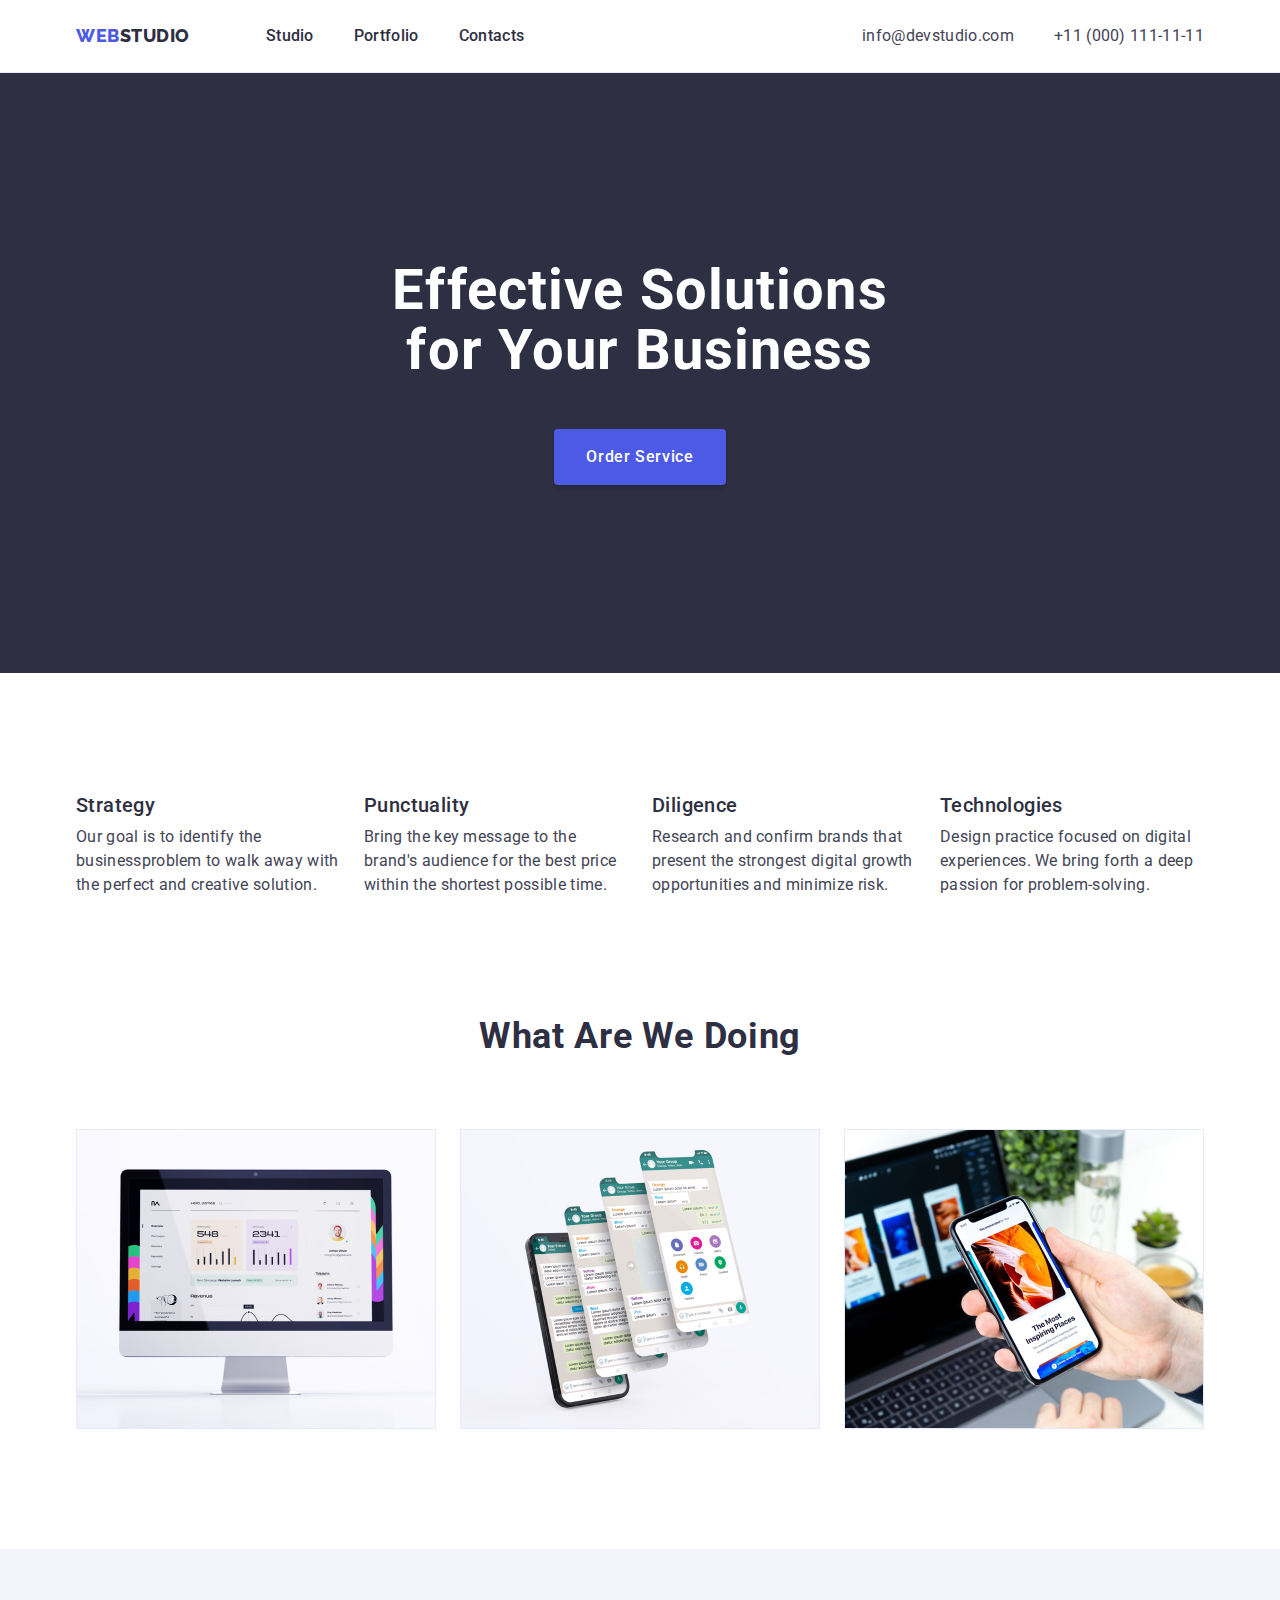
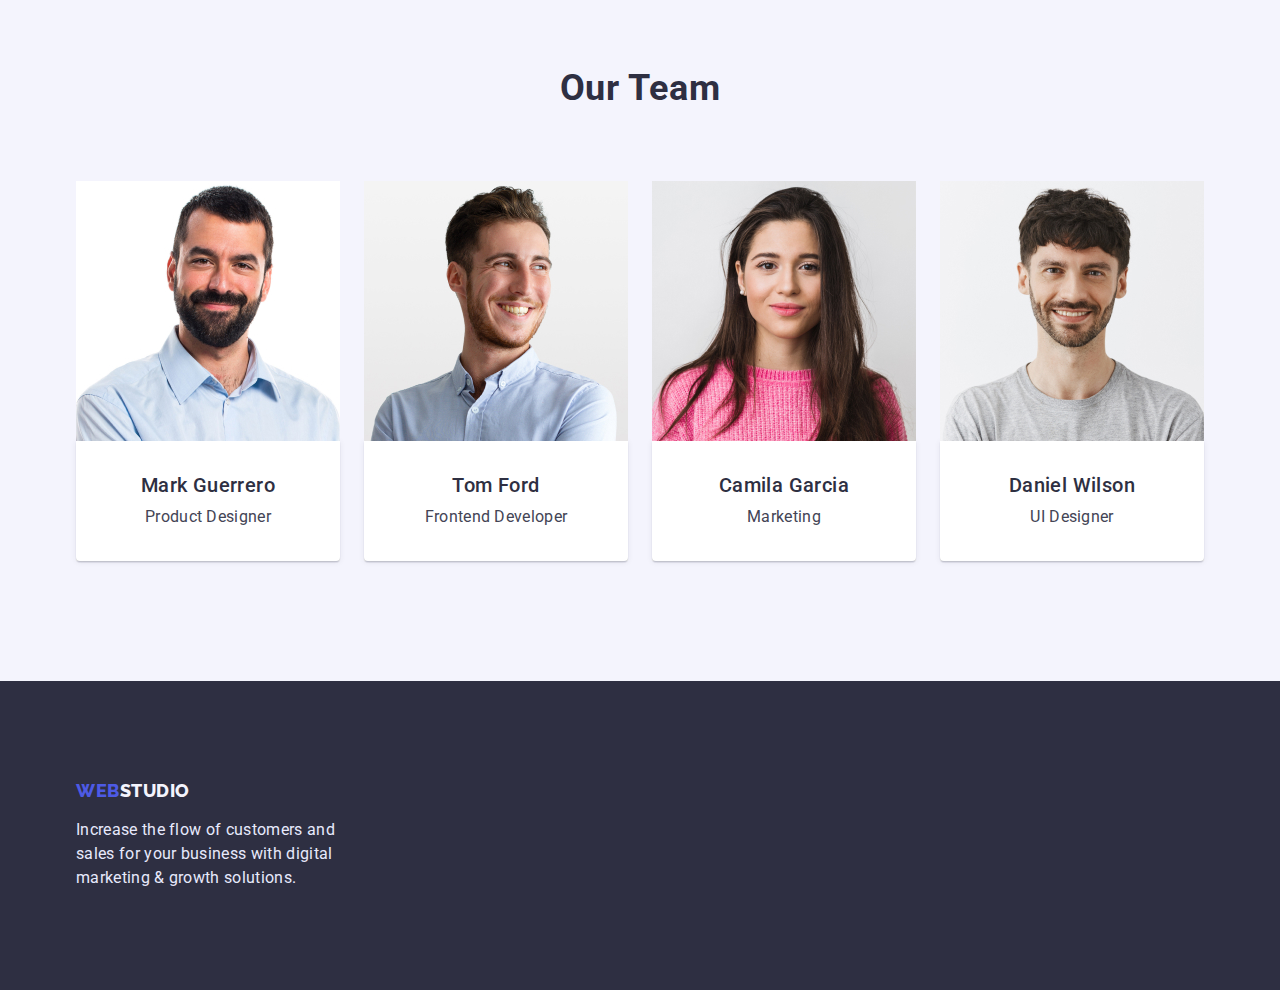
==== index.html @ 1cea7742 "Initial commit" ====
<!DOCTYPE html>
<html lang="en">
  <head>
    <meta charset="UTF-8" />
    <meta http-equiv="X-UA-Compatible" content="IE=edge" />
    <meta name="viewport" content="width=device-width, initial-scale=1.0" />
    <title>Web Studio</title>
    <link rel="preconnect" href="https://fonts.googleapis.com" />
    <link rel="preconnect" href="https://fonts.gstatic.com" crossorigin />
    <link
      href="https://fonts.googleapis.com/css2?family=Raleway:wght@800&family=Roboto:wght@400;500;700;900&display=swap"
      rel="stylesheet"
    />
    <link
      rel="stylesheet"
      href="https://cdnjs.cloudflare.com/ajax/libs/modern-normalize/1.1.0/modern-normalize.min.css"
    />
    <link rel="stylesheet" href="./css/styles.css" />
  </head>
  <body>
    <header class="header">
      <div class="container header-container">
        <nav class="nav">
          <a href="./index.html" class="logo"
            ><span class="accent">Web</span>Studio</a
          >
          <ul class="nav-list list">
            <li class="nav-item">
              <a href="./index.html" class="nav-link">Studio</a>
            </li>
            <li class="nav-item">
              <a href="./portfolio.html" class="nav-link">Portfolio</a>
            </li>
            <li class="nav-item"><a href="#" class="nav-link">Contacts</a></li>
          </ul>
        </nav>
        <address class="address">
          <ul class="address-list list">
            <li class="address-item">
              <a href="mailto:info@devstudio.com" class="address-link"
                >info@devstudio.com</a
              >
            </li>
            <li class="address-item">
              <a href="tel:+110001111111" class="address-link"
                >+11 (000) 111-11-11</a
              >
            </li>
          </ul>
        </address>
      </div>
    </header>

    <main class="main">
      <section class="hero section">
        <div class="container">
          <h1 class="hero-title">Effective Solutions for Your Business</h1>
          <button class="hero-btn" type="button">Order Service</button>
        </div>
      </section>
      <section class="features section">
        <div class="container">
          <h2 class="features-title visually-hidden">Our Features</h2>
          <ul class="features-list list">
            <li class="features-item">
              <h3 class="section-subtitle">Strategy</h3>
              <p class="section-description">
                Our goal is to identify the businessproblem to walk away with
                the perfect and creative solution.
              </p>
            </li>
            <li class="features-item">
              <h3 class="section-subtitle">Punctuality</h3>
              <p class="section-description">
                Bring the key message to the brand's audience for the best price
                within the shortest possible time.
              </p>
            </li>
            <li class="features-item">
              <h3 class="section-subtitle">Diligence</h3>
              <p class="section-description">
                Research and confirm brands that present the strongest digital
                growth opportunities and minimize risk.
              </p>
            </li>
            <li class="features-item">
              <h3 class="section-subtitle">Technologies</h3>
              <p class="section-description">
                Design practice focused on digital experiences. We bring forth a
                deep passion for problem-solving.
              </p>
            </li>
          </ul>
        </div>
      </section>
      <section class="about section">
        <div class="container">
          <h2 class="about-title title">What are we doing</h2>
          <ul class="about-list list">
            <li class="about-item">
              <img
                class="about-img"
                src="./images/Rectangle71.jpg"
                alt="photo"
                width="360"
                height="300"
              />
            </li>
            <li class="about-item">
              <img
                class="about-img"
                src="./images/Rectangle71s.jpg"
                alt="photo"
                width="360"
                height="300"
              />
            </li>
            <li class="about-item">
              <img
                class="about-img"
                src="./images/Rectangle71ss.jpg"
                alt="photo"
                width="360"
                height="300"
              />
            </li>
          </ul>
        </div>
      </section>
      <section class="team section">
        <div class="container">
          <h2 class="team-title title">Our Team</h2>
          <ul class="team-list list">
            <li class="team-item">
              <img
                class="team-img"
                src="./images/img.jpg"
                alt="human-photo"
                width="264"
                height="260"
              />
              <div class="card">
                <h3 class="section-subtitle">Mark Guerrero</h3>
                <p class="section-description">Product Designer</p>
              </div>
            </li>
            <li class="team-item">
              <img
                class="team-img"
                src="./images/img1.jpg"
                alt="human-photo"
                width="264"
                height="260"
              />
              <div class="card">
                <h3 class="section-subtitle">Tom Ford</h3>
                <p class="section-description">Frontend Developer</p>
              </div>
            </li>
            <li class="team-item">
              <img
                class="team-img"
                src="./images/img2.jpg"
                alt="human-photo"
                width="264"
                height="260"
              />
              <div class="card">
                <h3 class="section-subtitle">Camila Garcia</h3>
                <p class="section-description">Marketing</p>
              </div>
            </li>
            <li class="team-item">
              <img
                class="team-img"
                src="./images/img3.jpg"
                alt="human-photo"
                width="264"
                height="260"
              />
              <div class="card">
                <h3 class="section-subtitle">Daniel Wilson</h3>
                <p class="section-description">UI Designer</p>
              </div>
            </li>
          </ul>
        </div>
      </section>
    </main>

    <footer class="footer">
      <div class="container">
        <a href="./index.html" class="footer-logo"
          ><span class="accent">Web</span>Studio</a
        >
        <p class="footer-text">
          Increase the flow of customers and sales for your business with
          digital marketing & growth solutions.
        </p>
      </div>
    </footer>
  </body>
</html>
---- css/styles.css ----
/* global */

:root {
  --primary-brand: #4d5ae5;
  --pressed-state: #404bbf;
  --dark: #2e2f42;
  --success: #31d0aa;
  --text: #434455;
  --subtle-text: #8e8f99;
  --accent: #e7e9fc;
  --light: #f4f4fd;
  --modal-overlay: #2e2f42;
  --hero-background: #2e2f42;
  --white: #ffffff;
}

body {
  font-family: "Roboto", sans-serif;
  font-size: 16px;
  color: var(--dark);
  background-color: var(--white);
}

h1,
h2,
h3,
h4,
h5,
h6,
p,
ul {
  padding: 0;
  margin: 0;
}

.container {
  max-width: 1158px;
  margin: 0 auto;
  padding: 0 15px;
}

.list {
  list-style: none;
}

.visually-hidden {
  position: absolute;
  white-space: nowrap;
  width: 1px;
  height: 1px;
  overflow: hidden;
  border: 0;
  padding: 0;
  clip: rect(0 0 0 0);
  clip-path: inset(50%);
  margin: -1px;
}

img {
  display: block;
  max-width: 100%;
  height: auto;
}

.title {
  color: var(--dark);
  font-size: 36px;
  line-height: 1.11;
  letter-spacing: 0.02em;
  text-transform: capitalize;
}

.section {
  padding-top: 120px;
  padding-bottom: 120px;
}

.section-subtitle {
  margin-bottom: 8px;

  color: var(--dark);
  font-weight: 500;
  font-size: 20px;
  line-height: 1.2;
  letter-spacing: 0.02em;
}

.section-description {
  color: var(--text);
  line-height: 1.5;
  letter-spacing: 0.02em;
}

/* header */

.header {
  padding-top: 24px;
  padding-bottom: 24px;

  border-bottom: 1px solid var(--accent);
}

.header-container {
  display: flex;
  align-items: center;
}

.logo {
  margin-right: 76px;

  color: var(--dark);
  font-family: "Raleway", sans-serif;
  font-weight: 800;
  font-size: 18px;
  line-height: 1.33;
  letter-spacing: 0.03em;
  text-transform: uppercase;
  text-decoration: none;
}

.accent {
  color: var(--primary-brand);
}

.nav {
  display: flex;
  margin-right: auto;
}

.nav-list {
  display: flex;
  align-items: center;
}

.nav-item:not(:last-child) {
  margin-right: 40px;
}

.nav-link {
  padding-top: 24px;
  padding-bottom: 24px;

  color: var(--dark);
  text-decoration: none;
  font-weight: 500;
  line-height: 1.5;
  letter-spacing: 0.02em;
}

.nav-link:hover,
.nav-link:focus {
  color: var(--pressed-state);
}

.address {
  font-style: normal;
}

.address-list {
  display: flex;
}

.address-item:not(:last-child) {
  margin-right: 40px;
}

.address-link {
  color: var(--text);
  line-height: 1.5;
  text-decoration: none;
  letter-spacing: 0.02em;
}

.address-link:hover,
.address-link:focus {
  color: var(--pressed-state);
}

/* footer */

.footer {
  padding-top: 100px;
  padding-bottom: 100px;

  background-color: var(--dark);
}

.footer-logo {
  color: var(--light);
  font-family: "Raleway", sans-serif;
  font-weight: 800;
  font-size: 18px;
  line-height: 1.16;
  letter-spacing: 0.03em;
  text-transform: uppercase;
  text-decoration: none;
}

.footer-text {
  max-width: 264px;
  margin-top: 16px;

  color: var(--accent);
  line-height: 1.5;
  letter-spacing: 0.02em;
}

/* hero */

.hero {
  background-color: var(--dark);

  text-align: center;
}

.hero.section {
  padding-top: 188px;
  padding-bottom: 188px;
}

.hero-title {
  margin: 0 auto;
  max-width: 500px;

  color: var(--white);
  font-size: 56px;
  line-height: 1.07;
  letter-spacing: 0.02em;
}

.hero-btn {
  margin-top: 48px;
  min-width: 169px;
  padding: 16px 32px;

  color: var(--white);
  background-color: var(--primary-brand);
  font-weight: 500;
  line-height: 1.5;
  letter-spacing: 0.04em;
  cursor: pointer;

  border: none;
  box-shadow: 0px 4px 4px rgba(0, 0, 0, 0.15);
  border-radius: 4px;
}

.hero-btn:hover,
.hero-btn:focus {
  background-color: var(--pressed-state);
}

/* features */

.features-list {
  display: flex;
}

.features-item {
  width: 264px;
}

.features-item:not(:last-child) {
  margin-right: 24px;
}

/* about */

.about {
  padding-top: 0;
}

.about-title {
  margin-bottom: 72px;
  text-align: center;
}

.about-list {
  display: flex;
  gap: 24px;
}

.about-item {
}

/* team */

.team {
  background-color: var(--light);
}

.team-title {
  margin-bottom: 72px;
  text-align: center;
}

.team-list {
  display: flex;
}

.team-item {
  background-color: var(--white);
}

.team-item:not(:last-child) {
  margin-right: 24px;
}

.card {
  padding-top: 32px;
  padding-bottom: 32px;
  text-align: center;

  box-shadow: 0px 1px 6px rgba(46, 47, 66, 0.08),
    0px 1px 1px rgba(46, 47, 66, 0.16), 0px 2px 1px rgba(46, 47, 66, 0.08);
  border-radius: 0px 0px 4px 4px;
}

/* portfolio */

.portfolio {
  padding-top: 96px;
}

.portfolio-container {
  align-items: center;
}

.portfolio-btn-list {
  display: flex;
  gap: 24px;
  margin-bottom: 72px;
  justify-content: center;
}

.portfolio-btn {
  padding: 12px 24px;

  color: var(--primary-brand);
  background-color: var(--light);
  font-weight: 500;
  line-height: 1.5;
  letter-spacing: 0.04em;
  cursor: pointer;

  border: 1px solid var(--accent);
  border-radius: 4px;
}

.portfolio-btn:hover,
.portfolio-btn:focus {
  color: var(--white);
  background-color: var(--pressed-state);
}

.portfolio-card-list {
  display: flex;
  flex-wrap: wrap;
  column-gap: 24px;
  row-gap: 48px;
}

.card-list-item {
  flex-basis: calc((100% - 48px) / 3);
}

.portfolio-card {
  padding: 16px 32px;
  border: 1px solid var(--accent);
  border-top: transparent;
}
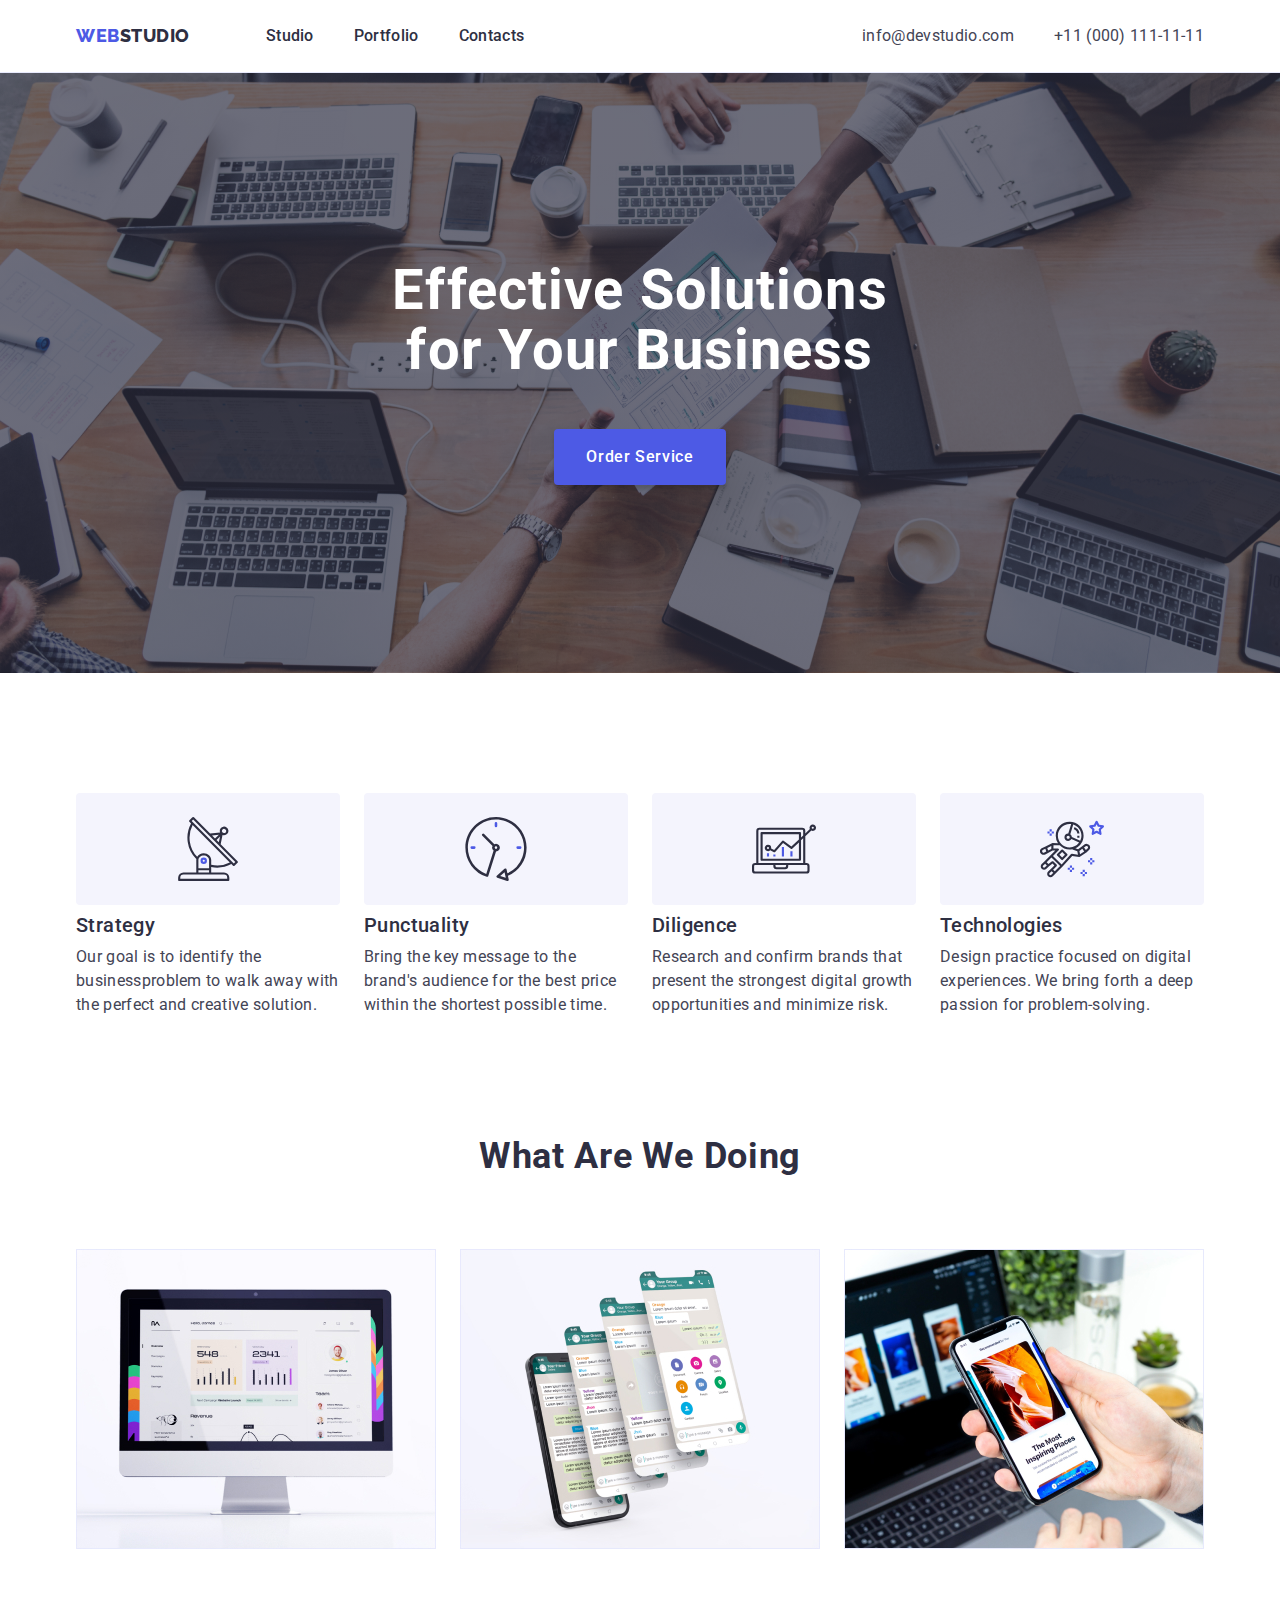
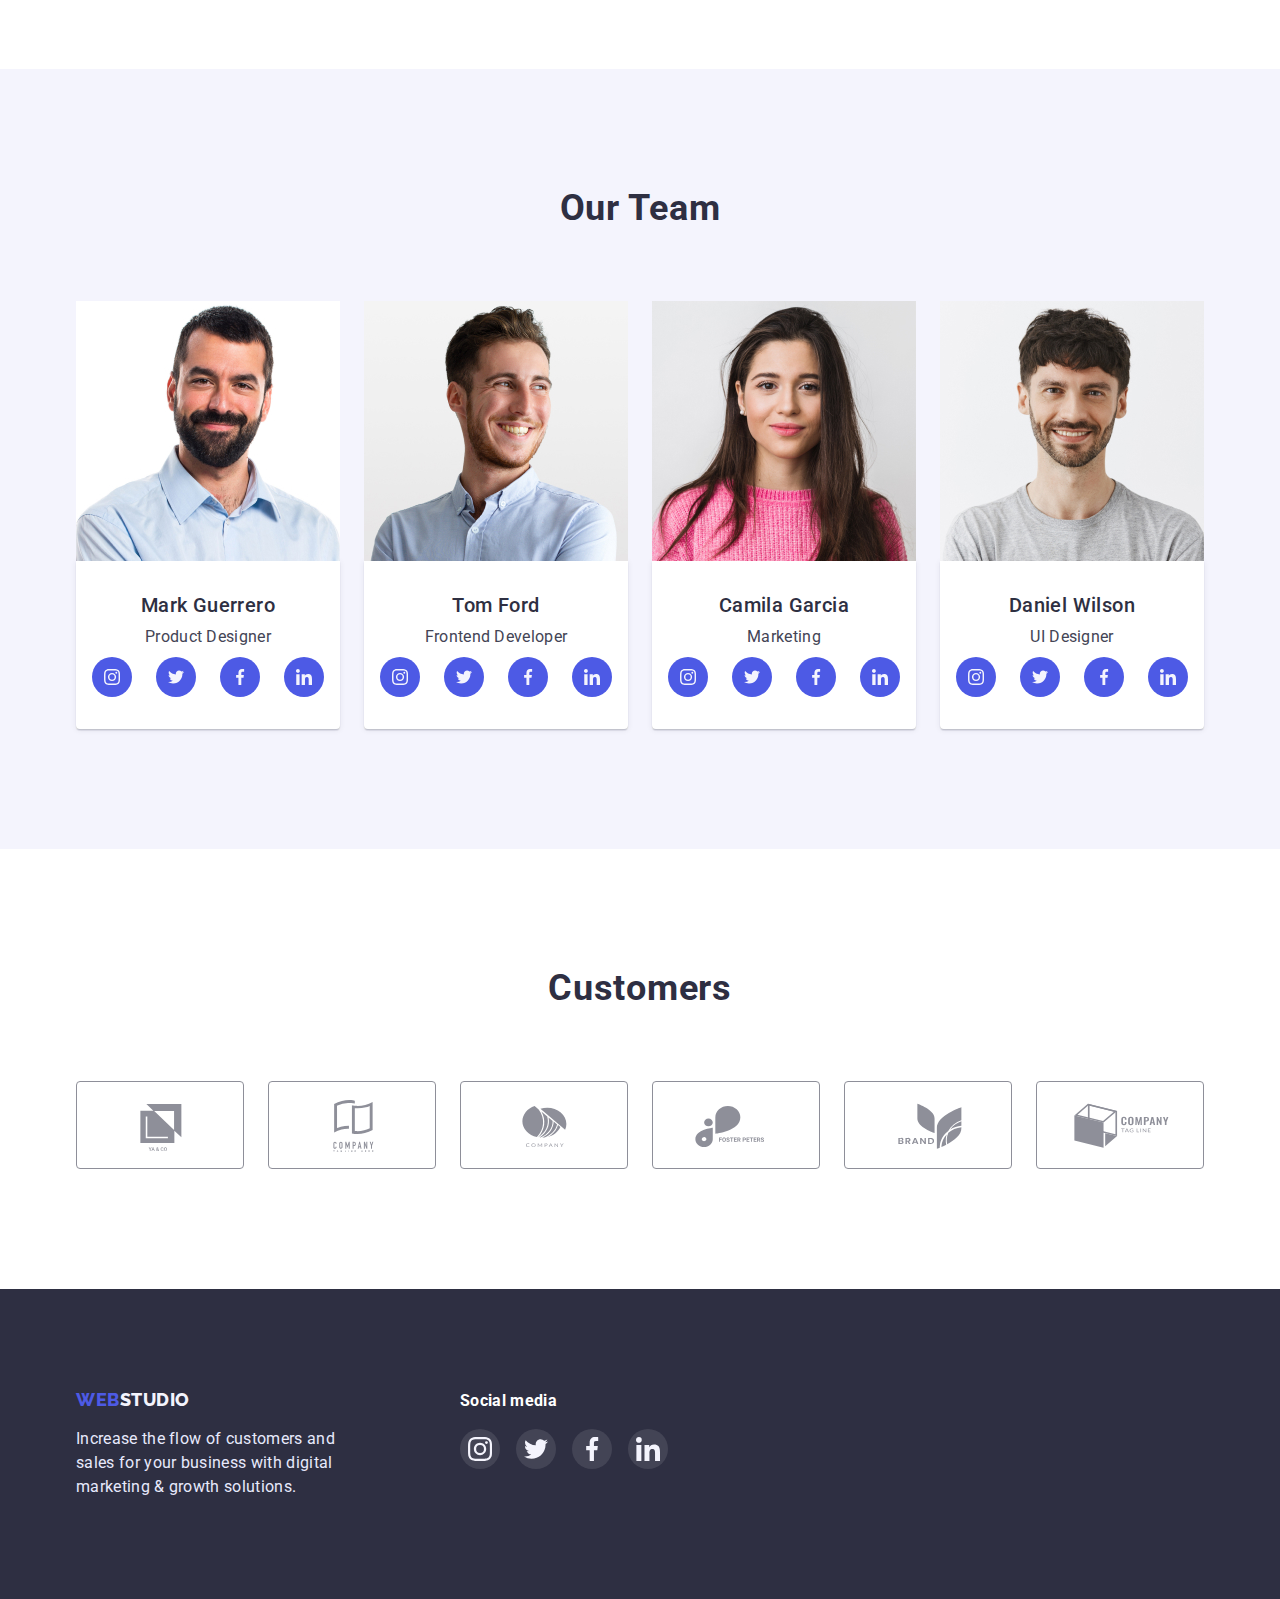
==== commit 6ee0b4d2: "finished" ====
--- a/index.html
+++ b/index.html
@@ -63,6 +63,11 @@
           <h2 class="features-title visually-hidden">Our Features</h2>
           <ul class="features-list list">
             <li class="features-item">
+              <div class="astounaut-icon-box">
+                <svg class="astounaut-icon" width="64" height="64">
+                  <use href="./images/icons.svg#icon-antenna"></use>
+                </svg>
+              </div>
               <h3 class="section-subtitle">Strategy</h3>
               <p class="section-description">
                 Our goal is to identify the businessproblem to walk away with
@@ -70,6 +75,11 @@
               </p>
             </li>
             <li class="features-item">
+              <div class="astounaut-icon-box">
+                <svg class="astounaut-icon" width="64" height="64">
+                  <use href="./images/icons.svg#icon-clock"></use>
+                </svg>
+              </div>
               <h3 class="section-subtitle">Punctuality</h3>
               <p class="section-description">
                 Bring the key message to the brand's audience for the best price
@@ -77,6 +87,11 @@
               </p>
             </li>
             <li class="features-item">
+              <div class="astounaut-icon-box">
+                <svg class="astounaut-icon" width="64" height="64">
+                  <use href="./images/icons.svg#icon-diagram"></use>
+                </svg>
+              </div>
               <h3 class="section-subtitle">Diligence</h3>
               <p class="section-description">
                 Research and confirm brands that present the strongest digital
@@ -84,6 +99,11 @@
               </p>
             </li>
             <li class="features-item">
+              <div class="astounaut-icon-box">
+                <svg class="astounaut-icon" width="64" height="64">
+                  <use href="./images/icons.svg#icon-astronaut"></use>
+                </svg>
+              </div>
               <h3 class="section-subtitle">Technologies</h3>
               <p class="section-description">
                 Design practice focused on digital experiences. We bring forth a
@@ -141,7 +161,39 @@
               />
               <div class="card">
                 <h3 class="section-subtitle">Mark Guerrero</h3>
-                <p class="section-description">Product Designer</p>
+                <p class="team-card-description section-description">
+                  Product Designer
+                </p>
+                <ul class="card-soc-list list">
+                  <li class="card-soc-item">
+                    <a class="card-soc-link" href="">
+                      <svg class="soc-icon" width="16" height="16">
+                        <use href="./images/icons.svg#icon-instagram"></use>
+                      </svg>
+                    </a>
+                  </li>
+                  <li class="card-soc-item">
+                    <a class="card-soc-link" href="">
+                      <svg class="soc-icon" width="16" height="16">
+                        <use href="./images/icons.svg#icon-twitter"></use>
+                      </svg>
+                    </a>
+                  </li>
+                  <li class="card-soc-item">
+                    <a class="card-soc-link" href="">
+                      <svg class="soc-icon" width="16" height="16">
+                        <use href="./images/icons.svg#icon-facebook"></use>
+                      </svg>
+                    </a>
+                  </li>
+                  <li class="card-soc-item">
+                    <a class="card-soc-link" href="">
+                      <svg class="soc-icon" width="16" height="16">
+                        <use href="./images/icons.svg#icon-linkedin"></use>
+                      </svg>
+                    </a>
+                  </li>
+                </ul>
               </div>
             </li>
             <li class="team-item">
@@ -154,7 +206,39 @@
               />
               <div class="card">
                 <h3 class="section-subtitle">Tom Ford</h3>
-                <p class="section-description">Frontend Developer</p>
+                <p class="team-card-description section-description">
+                  Frontend Developer
+                </p>
+                <ul class="card-soc-list list">
+                  <li class="card-soc-item">
+                    <a class="card-soc-link" href="">
+                      <svg class="soc-icon" width="16" height="16">
+                        <use href="./images/icons.svg#icon-instagram"></use>
+                      </svg>
+                    </a>
+                  </li>
+                  <li class="card-soc-item">
+                    <a class="card-soc-link" href="">
+                      <svg class="soc-icon" width="16" height="16">
+                        <use href="./images/icons.svg#icon-twitter"></use>
+                      </svg>
+                    </a>
+                  </li>
+                  <li class="card-soc-item">
+                    <a class="card-soc-link" href="">
+                      <svg class="soc-icon" width="16" height="16">
+                        <use href="./images/icons.svg#icon-facebook"></use>
+                      </svg>
+                    </a>
+                  </li>
+                  <li class="card-soc-item">
+                    <a class="card-soc-link" href="">
+                      <svg class="soc-icon" width="16" height="16">
+                        <use href="./images/icons.svg#icon-linkedin"></use>
+                      </svg>
+                    </a>
+                  </li>
+                </ul>
               </div>
             </li>
             <li class="team-item">
@@ -167,7 +251,39 @@
               />
               <div class="card">
                 <h3 class="section-subtitle">Camila Garcia</h3>
-                <p class="section-description">Marketing</p>
+                <p class="team-card-description section-description">
+                  Marketing
+                </p>
+                <ul class="card-soc-list list">
+                  <li class="card-soc-item">
+                    <a class="card-soc-link" href="">
+                      <svg class="soc-icon" width="16" height="16">
+                        <use href="./images/icons.svg#icon-instagram"></use>
+                      </svg>
+                    </a>
+                  </li>
+                  <li class="card-soc-item">
+                    <a class="card-soc-link" href="">
+                      <svg class="soc-icon" width="16" height="16">
+                        <use href="./images/icons.svg#icon-twitter"></use>
+                      </svg>
+                    </a>
+                  </li>
+                  <li class="card-soc-item">
+                    <a class="card-soc-link" href="">
+                      <svg class="soc-icon" width="16" height="16">
+                        <use href="./images/icons.svg#icon-facebook"></use>
+                      </svg>
+                    </a>
+                  </li>
+                  <li class="card-soc-item">
+                    <a class="card-soc-link" href="">
+                      <svg class="soc-icon" width="16" height="16">
+                        <use href="./images/icons.svg#icon-linkedin"></use>
+                      </svg>
+                    </a>
+                  </li>
+                </ul>
               </div>
             </li>
             <li class="team-item">
@@ -180,8 +296,89 @@
               />
               <div class="card">
                 <h3 class="section-subtitle">Daniel Wilson</h3>
-                <p class="section-description">UI Designer</p>
-              </div>
+                <p class="team-card-description section-description">
+                  UI Designer
+                </p>
+                <ul class="card-soc-list list">
+                  <li class="card-soc-item">
+                    <a class="card-soc-link" href="">
+                      <svg class="soc-icon" width="16" height="16">
+                        <use href="./images/icons.svg#icon-instagram"></use>
+                      </svg>
+                    </a>
+                  </li>
+                  <li class="card-soc-item">
+                    <a class="card-soc-link" href="">
+                      <svg class="soc-icon" width="16" height="16">
+                        <use href="./images/icons.svg#icon-twitter"></use>
+                      </svg>
+                    </a>
+                  </li>
+                  <li class="card-soc-item">
+                    <a class="card-soc-link" href="">
+                      <svg class="soc-icon" width="16" height="16">
+                        <use href="./images/icons.svg#icon-facebook"></use>
+                      </svg>
+                    </a>
+                  </li>
+                  <li class="card-soc-item">
+                    <a class="card-soc-link" href="">
+                      <svg class="soc-icon" width="16" height="16">
+                        <use href="./images/icons.svg#icon-linkedin"></use>
+                      </svg>
+                    </a>
+                  </li>
+                </ul>
+              </div>
+            </li>
+          </ul>
+        </div>
+      </section>
+      <section class="customers section">
+        <div class="container">
+          <h2 class="customers-title title">Customers</h2>
+          <ul class="customers-list list">
+            <li class="customers-item">
+              <a href="" class="customers-link">
+                <svg class="customers-icon" width="104" height="56">
+                  <use href="./images/icons.svg#icon-customers-1"></use>
+                </svg>
+              </a>
+            </li>
+            <li class="customers-item">
+              <a href="" class="customers-link">
+                <svg class="customers-icon" width="104" height="56">
+                  <use href="./images/icons.svg#icon-customers-2"></use>
+                </svg>
+              </a>
+            </li>
+            <li class="customers-item">
+              <a href="" class="customers-link">
+                <svg class="customers-icon" width="104" height="56">
+                  <use href="./images/icons.svg#icon-customers-3"></use>
+                </svg>
+              </a>
+            </li>
+            <li class="customers-item">
+              <a href="" class="customers-link">
+                <svg class="customers-icon" width="104" height="56">
+                  <use href="./images/icons.svg#icon-customers-4"></use>
+                </svg>
+              </a>
+            </li>
+            <li class="customers-item">
+              <a href="" class="customers-link">
+                <svg class="customers-icon" width="104" height="56">
+                  <use href="./images/icons.svg#icon-customers-5"></use>
+                </svg>
+              </a>
+            </li>
+            <li class="customers-item">
+              <a href="" class="customers-link">
+                <svg class="customers-icon" width="104" height="56">
+                  <use href="./images/icons.svg#icon-customers-6"></use>
+                </svg>
+              </a>
             </li>
           </ul>
         </div>
@@ -189,14 +386,49 @@
     </main>
 
     <footer class="footer">
-      <div class="container">
-        <a href="./index.html" class="footer-logo"
-          ><span class="accent">Web</span>Studio</a
-        >
-        <p class="footer-text">
-          Increase the flow of customers and sales for your business with
-          digital marketing & growth solutions.
-        </p>
+      <div class="container footer-container">
+        <div>
+          <a href="./index.html" class="footer-logo"
+            ><span class="accent">Web</span>Studio</a
+          >
+          <p class="footer-text">
+            Increase the flow of customers and sales for your business with
+            digital marketing & growth solutions.
+          </p>
+        </div>
+        <div>
+          <h2 class="footer-soc-title">Social media</h2>
+          <ul class="footer-soc-list list">
+            <li class="footer-soc-item">
+              <a href="" class="footer-soc-link">
+                <svg class="soc-icon" width="24" height="24">
+                  <use href="./images/icons.svg#icon-instagram"></use>
+                </svg>
+              </a>
+            </li>
+            <li class="footer-soc-item">
+              <a href="" class="footer-soc-link">
+                <svg class="soc-icon" width="24" height="24">
+                  <use href="./images/icons.svg#icon-twitter"></use>
+                </svg>
+              </a>
+            </li>
+            <li class="footer-soc-item">
+              <a href="" class="footer-soc-link">
+                <svg class="soc-icon" width="24" height="24">
+                  <use href="./images/icons.svg#icon-facebook"></use>
+                </svg>
+              </a>
+            </li>
+            <li class="footer-soc-item">
+              <a href="" class="footer-soc-link">
+                <svg class="soc-icon" width="24" height="24">
+                  <use href="./images/icons.svg#icon-linkedin"></use>
+                </svg>
+              </a>
+            </li>
+          </ul>
+        </div>
       </div>
     </footer>
   </body>
--- a/css/styles.css
+++ b/css/styles.css
@@ -12,6 +12,10 @@
   --modal-overlay: #2e2f42;
   --hero-background: #2e2f42;
   --white: #ffffff;
+  --dark-gradient: linear-gradient(
+    rgba(46, 47, 66, 0.7),
+    rgba(46, 47, 66, 0.7)
+  );
 }
 
 body {
@@ -91,6 +95,10 @@
   letter-spacing: 0.02em;
 }
 
+.soc-icon {
+  fill: var(--light);
+}
+
 /* header */
 
 .header {
@@ -183,6 +191,12 @@
   padding-bottom: 100px;
 
   background-color: var(--dark);
+}
+
+.footer-container {
+  display: flex;
+  gap: 120px;
+  align-items: baseline;
 }
 
 .footer-logo {
@@ -205,10 +219,52 @@
   letter-spacing: 0.02em;
 }
 
+.footer-soc-title {
+  margin-bottom: 16px;
+
+  color: var(--white);
+
+  font-size: 16px;
+  line-height: 1.5;
+  letter-spacing: 0.02em;
+}
+
+.footer-soc-list {
+  display: flex;
+  justify-content: center;
+  gap: 16px;
+}
+
+.footer-soc-item {
+  width: 40px;
+  height: 40px;
+}
+
+.footer-soc-link {
+  width: 100%;
+  height: 100%;
+
+  display: flex;
+  align-items: center;
+  justify-content: center;
+
+  background-color: rgba(255, 255, 255, 0.1);
+  border-radius: 50%;
+}
+
+.footer-soc-link:is(:hover, :focus) {
+  background-color: var(--success);
+}
+
 /* hero */
 
 .hero {
   background-color: var(--dark);
+
+  background-image: var(--dark-gradient), url(../images/hero-bg.jpg);
+  background-position: center;
+  background-repeat: no-repeat;
+  background-size: cover;
 
   text-align: center;
 }
@@ -248,6 +304,8 @@
 .hero-btn:hover,
 .hero-btn:focus {
   background-color: var(--pressed-state);
+
+  box-shadow: 0px 4px 4px rgba(0, 0, 0, 0.15);
 }
 
 /* features */
@@ -262,6 +320,19 @@
 
 .features-item:not(:last-child) {
   margin-right: 24px;
+}
+
+.astounaut-icon-box {
+  width: 264px;
+  height: 112px;
+  margin-bottom: 8px;
+  display: flex;
+  align-items: center;
+  justify-content: center;
+
+  border-radius: 4px;
+
+  background-color: var(--light);
 }
 
 /* about */
@@ -279,10 +350,6 @@
   display: flex;
   gap: 24px;
 }
-
-.about-item {
-}
-
 /* team */
 
 .team {
@@ -316,6 +383,80 @@
   border-radius: 0px 0px 4px 4px;
 }
 
+.team-card-description {
+  margin-bottom: 8px;
+}
+
+.card-soc-list {
+  display: flex;
+  justify-content: center;
+  gap: 24px;
+}
+
+.card-soc-item {
+  width: 40px;
+  height: 40px;
+}
+
+.card-soc-link {
+  width: 100%;
+  height: 100%;
+
+  display: flex;
+  align-items: center;
+  justify-content: center;
+
+  border-radius: 50%;
+  background-color: var(--primary-brand);
+}
+
+.card-soc-link:is(:hover, :focus) {
+  background-color: var(--pressed-state);
+}
+
+/* customers */
+
+.customers-title {
+  text-align: center;
+  margin-bottom: 72px;
+}
+
+.customers-list {
+  display: flex;
+  gap: 24px;
+}
+
+.customers-item {
+  width: 168px;
+  height: 88px;
+}
+
+.customers-link {
+  width: 100%;
+  height: 100%;
+
+  display: flex;
+  align-items: center;
+  justify-content: center;
+
+  border: 1px solid var(--subtle-text);
+  border-radius: 4px;
+  background-color: var(--white);
+  color: var(--subtle-text);
+}
+
+.customers-icon {
+  fill: currentColor;
+}
+
+.customers-link:is(:hover, :focus) {
+  border-color: var(--pressed-state);
+}
+
+.customers-link:is(:hover, :focus) .customers-icon {
+  fill: var(--pressed-state);
+}
+
 /* portfolio */
 
 .portfolio {
@@ -345,12 +486,15 @@
 
   border: 1px solid var(--accent);
   border-radius: 4px;
+  box-shadow: 0px 4px 4px rgba(0, 0, 0, 0.15);
 }
 
 .portfolio-btn:hover,
 .portfolio-btn:focus {
   color: var(--white);
   background-color: var(--pressed-state);
+
+  box-shadow: 0px 4px 4px rgba(0, 0, 0, 0.15);
 }
 
 .portfolio-card-list {
@@ -362,10 +506,17 @@
 
 .card-list-item {
   flex-basis: calc((100% - 48px) / 3);
+  box-shadow: 0px 1px 6px rgba(46, 47, 66, 0.08);
+}
+
+.card-list-item:is(:hover, :focus) {
+  box-shadow: 0px 1px 6px rgba(46, 47, 66, 0.08),
+    0px 1px 1px rgba(46, 47, 66, 0.16), 0px 2px 1px rgba(46, 47, 66, 0.08);
 }
 
 .portfolio-card {
   padding: 16px 32px;
+
   border: 1px solid var(--accent);
   border-top: transparent;
 }
